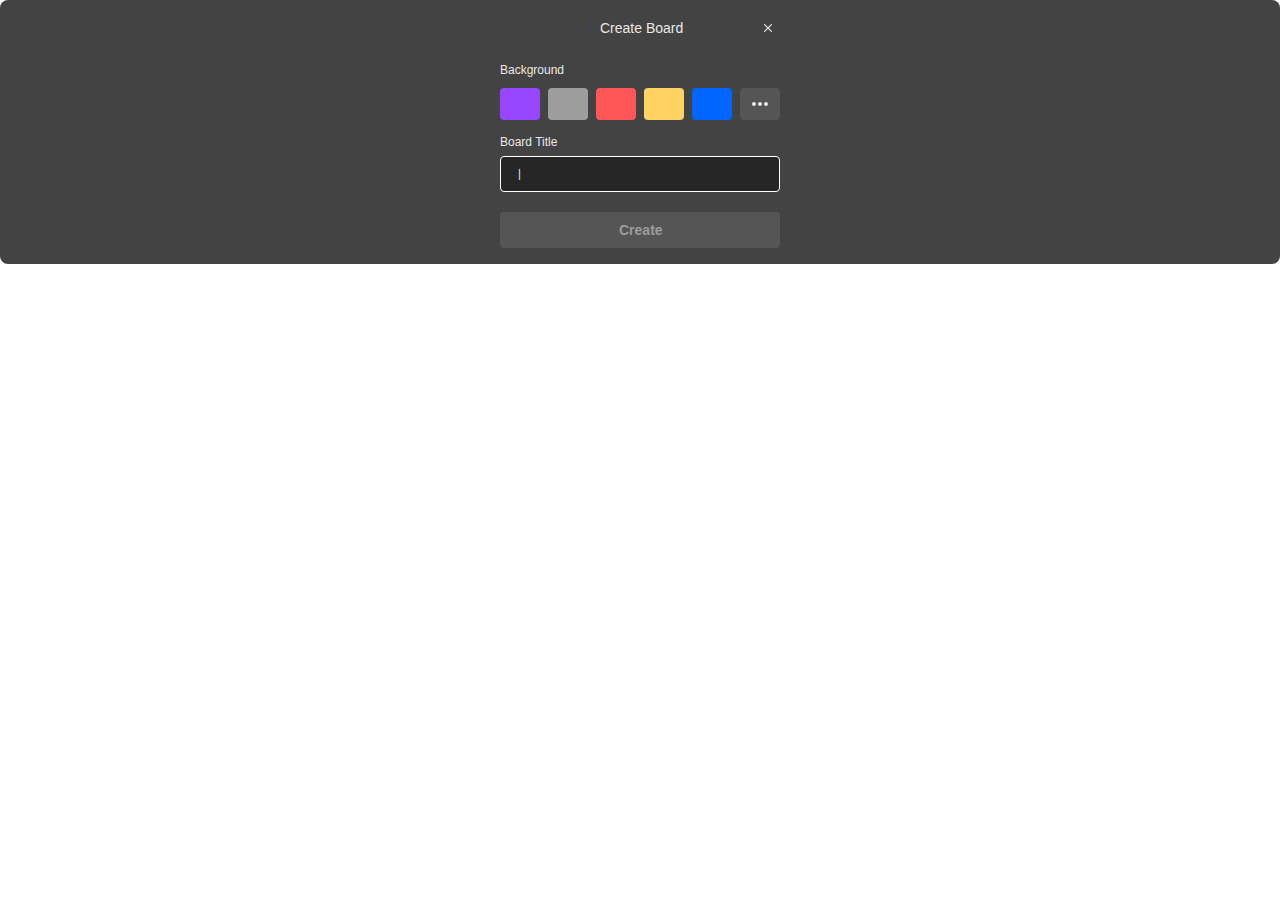
==== src/main/resources/templates/board-index.html @ 7d23e60c "board-index.html 구현" ====
<!DOCTYPE html>
<html lang="en">
<head>
  <meta charset="UTF-8" />
  <meta http-equiv="X-UA-Compatible" content="IE=edge" />
  <meta name="viewport" content="width=device-width, initial-scale=1.0" />

  <style>
    a,
    button,
    input,
    select,
    h1,
    h2,
    h3,
    h4,
    h5,
    * {
      margin: 0;
      padding: 0;
      border: none;
      text-decoration: none;
      appearance: none;
      background: none;

      -webkit-font-smoothing: antialiased;
    }

    .modal-create-board,
    .modal-create-board * {
      box-sizing: border-box;
    }
    .modal-create-board {
      background: var(--black-700, #434343);
      border-radius: 8px;
      padding: 16px 12px 16px 12px;
      display: flex;
      flex-direction: column;
      gap: 20px;
      align-items: center;
      justify-content: flex-start;
      position: relative;
    }
    .title {
      flex-shrink: 0;
      width: 280px;
      height: 24px;
      position: relative;
      overflow: hidden;
    }
    .create-board {
      color: var(--gray, #e9e9e9);
      text-align: center;
      font-family: "Pretendard-Medium", sans-serif;
      font-size: 14px;
      line-height: 24px;
      font-weight: 500;
      position: absolute;
      left: calc(50% - 40px);
      top: calc(50% - 12px);
      display: flex;
      align-items: center;
      justify-content: center;
    }
    .close {
      width: 24px;
      height: 24px;
      position: absolute;
      right: 0px;
      top: calc(50% - 12px);
      overflow: visible;
    }
    .contents {
      display: flex;
      flex-direction: column;
      gap: 12px;
      align-items: center;
      justify-content: flex-start;
      flex-shrink: 0;
      position: relative;
    }
    .color-list {
      display: flex;
      flex-direction: row;
      gap: 8px;
      align-items: flex-end;
      justify-content: flex-start;
      flex-wrap: wrap;
      flex-shrink: 0;
      width: 280px;
      position: relative;
    }
    .background {
      color: var(--gray, #e9e9e9);
      text-align: left;
      font-family: "Pretendard-Regular", sans-serif;
      font-size: 12px;
      line-height: 20px;
      font-weight: 400;
      position: relative;
      width: 280px;
    }
    .color-list2 {
      display: flex;
      flex-direction: row;
      gap: 8px;
      align-items: flex-start;
      justify-content: flex-start;
      flex-shrink: 0;
      position: relative;
    }
    .rectangle-6 {
      background: #9747ff;
      border-radius: 4px;
      flex-shrink: 0;
      width: 40px;
      height: 32px;
      position: relative;
    }
    .rectangle-14 {
      background: var(--black-400, #9d9d9d);
      border-radius: 4px;
      flex-shrink: 0;
      width: 40px;
      height: 32px;
      position: relative;
    }
    .rectangle-15 {
      background: #ff5757;
      border-radius: 4px;
      flex-shrink: 0;
      width: 40px;
      height: 32px;
      position: relative;
    }
    .rectangle-13 {
      background: #ffd362;
      border-radius: 4px;
      flex-shrink: 0;
      width: 40px;
      height: 32px;
      position: relative;
    }
    .rectangle-12 {
      background: #0066ff;
      border-radius: 4px;
      flex-shrink: 0;
      width: 40px;
      height: 32px;
      position: relative;
    }
    .btn-more {
      background: var(--black-500, #555555);
      border-radius: 4px;
      flex-shrink: 0;
      width: 40px;
      height: 32px;
      position: relative;
      overflow: hidden;
    }
    .more-horiz {
      width: 24px;
      height: 24px;
      position: absolute;
      left: 8px;
      top: 4px;
      overflow: visible;
    }
    .title-input {
      display: flex;
      flex-direction: column;
      gap: 4px;
      align-items: flex-start;
      justify-content: flex-start;
      flex-shrink: 0;
      position: relative;
    }
    .board-title {
      color: var(--gray, #e9e9e9);
      text-align: left;
      font-family: "Pretendard-Regular", sans-serif;
      font-size: 12px;
      line-height: 20px;
      font-weight: 400;
      position: relative;
      width: 280px;
    }
    .input {
      background: var(--black-800, #262626);
      border-radius: 4px;
      border-style: solid;
      border-color: var(--wihte, #ffffff);
      border-width: 1px;
      flex-shrink: 0;
      width: 280px;
      height: 36px;
      position: relative;
      overflow: hidden;
    }
    .div {
      color: var(--gray, #e9e9e9);
      text-align: left;
      font-family: "Pretendard-Regular", sans-serif;
      font-size: 13px;
      line-height: 20px;
      font-weight: 400;
      position: absolute;
      left: 12px;
      top: 8px;
      width: 256px;
    }
    .btn-create {
      background: var(--black-500, #555555);
      border-radius: 4px;
      flex-shrink: 0;
      width: 280px;
      height: 36px;
      position: relative;
      overflow: hidden;
    }
    .create {
      color: var(--black-400, #9d9d9d);
      text-align: center;
      font-family: "Pretendard-SemiBold", sans-serif;
      font-size: 14px;
      line-height: 20px;
      font-weight: 600;
      position: absolute;
      left: calc(50% - 21px);
      top: calc(50% - 10px);
      display: flex;
      align-items: center;
      justify-content: center;
    }

    :root {
      /* Colors */
      --wihte: #ffffff;
      --gray: #e9e9e9;
      --black-800: #262626;
      --black-700: #434343;
      --black-500: #555555;
      --black-400: #9d9d9d;
      --line: #e5e5e5;
      --link: #5498ff;

    }

  </style>
  <title>board-create</title>
</head>
<body>
<div class="modal-create-board">
  <div class="title">
    <div class="create-board">Create Board</div>
    <svg
        class="close"
        width="24"
        height="24"
        viewBox="0 0 24 24"
        fill="none"
        xmlns="http://www.w3.org/2000/svg"
    >
      <g clip-path="url(#clip0_1_32670)">
        <path
            d="M15.8225 8.18354C15.5859 7.94691 15.2036 7.94691 14.967 8.18354L12 11.1445L9.03299 8.17747C8.79636 7.94084 8.41411 7.94084 8.17747 8.17747C7.94084 8.41411 7.94084 8.79636 8.17747 9.03299L11.1445 12L8.17747 14.967C7.94084 15.2036 7.94084 15.5859 8.17747 15.8225C8.41411 16.0592 8.79636 16.0592 9.03299 15.8225L12 12.8555L14.967 15.8225C15.2036 16.0592 15.5859 16.0592 15.8225 15.8225C16.0592 15.5859 16.0592 15.2036 15.8225 14.967L12.8555 12L15.8225 9.03299C16.0531 8.80243 16.0531 8.41411 15.8225 8.18354Z"
            fill="#E9E9E9"
        />
      </g>
      <defs>
        <clipPath id="clip0_1_32670">
          <rect width="24" height="24" fill="white" />
        </clipPath>
      </defs>
    </svg>
  </div>
  <div class="contents">
    <div class="color-list">
      <div class="background">Background</div>
      <div class="color-list2">
        <div class="rectangle-6"></div>
        <div class="rectangle-14"></div>
        <div class="rectangle-15"></div>
        <div class="rectangle-13"></div>
        <div class="rectangle-12"></div>
      </div>
      <div class="btn-more">
        <svg
            class="more-horiz"
            width="24"
            height="24"
            viewBox="0 0 24 24"
            fill="none"
            xmlns="http://www.w3.org/2000/svg"
        >
          <g clip-path="url(#clip0_1_32693)">
            <path
                d="M6 10C4.9 10 4 10.9 4 12C4 13.1 4.9 14 6 14C7.1 14 8 13.1 8 12C8 10.9 7.1 10 6 10ZM18 10C16.9 10 16 10.9 16 12C16 13.1 16.9 14 18 14C19.1 14 20 13.1 20 12C20 10.9 19.1 10 18 10ZM12 10C10.9 10 10 10.9 10 12C10 13.1 10.9 14 12 14C13.1 14 14 13.1 14 12C14 10.9 13.1 10 12 10Z"
                fill="#E9E9E9"
            />
          </g>
          <defs>
            <clipPath id="clip0_1_32693">
              <rect width="24" height="24" fill="white" />
            </clipPath>
          </defs>
        </svg>
      </div>
    </div>
    <div class="title-input">
      <div class="board-title">Board Title</div>
      <div class="input">
        <div class="div">ㅣ</div>
      </div>
    </div>
  </div>
  <div class="btn-create">
    <div class="create">Create</div>
  </div>
</div>
</body>
</html>
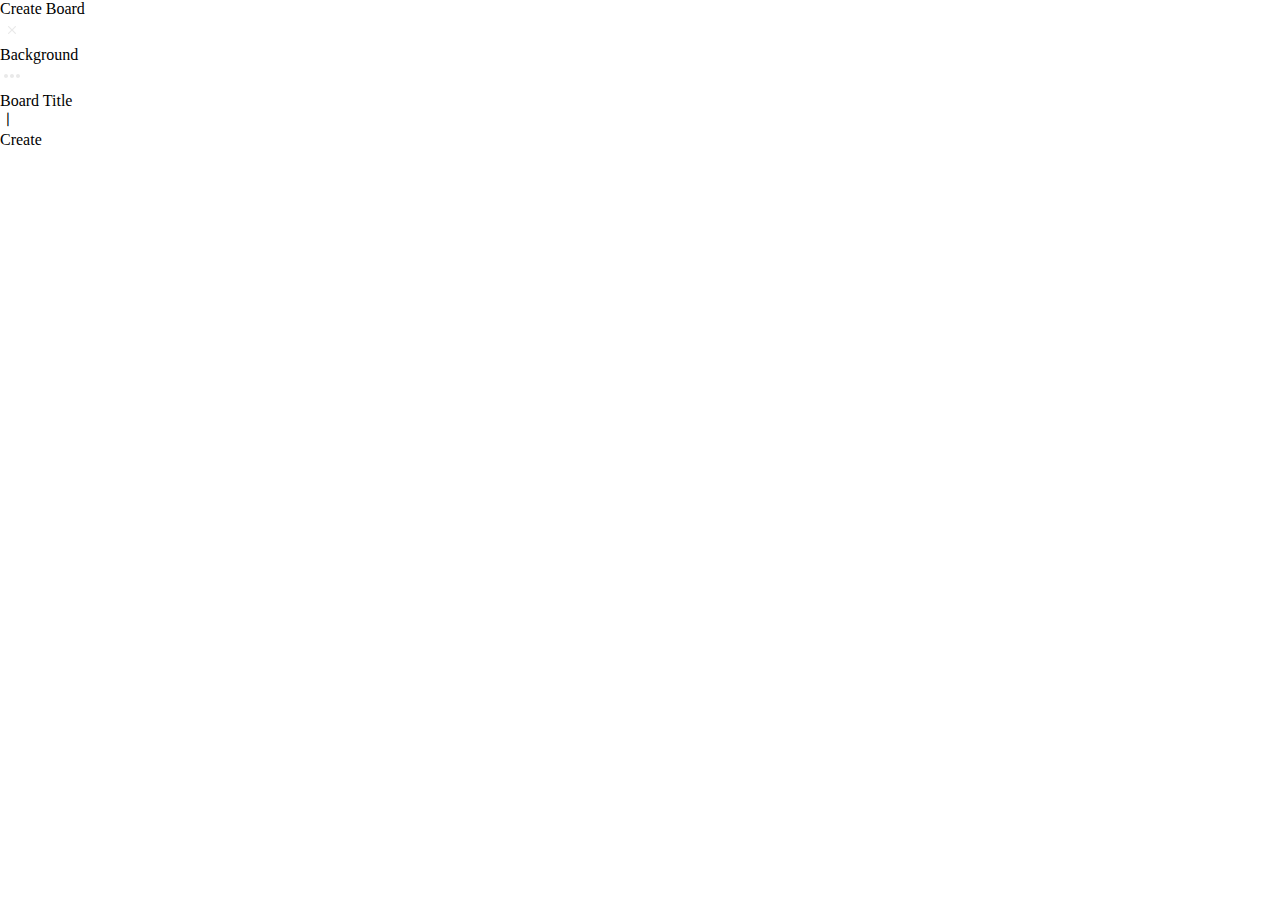
==== commit 72994e48: "프론트코드 업데이트" ====
--- a/src/main/resources/templates/board-index.html
+++ b/src/main/resources/templates/board-index.html
@@ -1,322 +1,103 @@
 <!DOCTYPE html>
 <html lang="en">
-<head>
-  <meta charset="UTF-8" />
-  <meta http-equiv="X-UA-Compatible" content="IE=edge" />
-  <meta name="viewport" content="width=device-width, initial-scale=1.0" />
+  <head>
+    <meta charset="UTF-8" />
+    <meta http-equiv="X-UA-Compatible" content="IE=edge" />
+    <meta name="viewport" content="width=device-width, initial-scale=1.0" />
+    <link rel="stylesheet" href="./vars.css" />
+    <link rel="stylesheet" href="./style.css" />
 
-  <style>
-    a,
-    button,
-    input,
-    select,
-    h1,
-    h2,
-    h3,
-    h4,
-    h5,
-    * {
-      margin: 0;
-      padding: 0;
-      border: none;
-      text-decoration: none;
-      appearance: none;
-      background: none;
+    <style>
+      a,
+      button,
+      input,
+      select,
+      h1,
+      h2,
+      h3,
+      h4,
+      h5,
+      * {
+        margin: 0;
+        padding: 0;
+        border: none;
+        text-decoration: none;
+        appearance: none;
+        background: none;
 
-      -webkit-font-smoothing: antialiased;
-    }
-
-    .modal-create-board,
-    .modal-create-board * {
-      box-sizing: border-box;
-    }
-    .modal-create-board {
-      background: var(--black-700, #434343);
-      border-radius: 8px;
-      padding: 16px 12px 16px 12px;
-      display: flex;
-      flex-direction: column;
-      gap: 20px;
-      align-items: center;
-      justify-content: flex-start;
-      position: relative;
-    }
-    .title {
-      flex-shrink: 0;
-      width: 280px;
-      height: 24px;
-      position: relative;
-      overflow: hidden;
-    }
-    .create-board {
-      color: var(--gray, #e9e9e9);
-      text-align: center;
-      font-family: "Pretendard-Medium", sans-serif;
-      font-size: 14px;
-      line-height: 24px;
-      font-weight: 500;
-      position: absolute;
-      left: calc(50% - 40px);
-      top: calc(50% - 12px);
-      display: flex;
-      align-items: center;
-      justify-content: center;
-    }
-    .close {
-      width: 24px;
-      height: 24px;
-      position: absolute;
-      right: 0px;
-      top: calc(50% - 12px);
-      overflow: visible;
-    }
-    .contents {
-      display: flex;
-      flex-direction: column;
-      gap: 12px;
-      align-items: center;
-      justify-content: flex-start;
-      flex-shrink: 0;
-      position: relative;
-    }
-    .color-list {
-      display: flex;
-      flex-direction: row;
-      gap: 8px;
-      align-items: flex-end;
-      justify-content: flex-start;
-      flex-wrap: wrap;
-      flex-shrink: 0;
-      width: 280px;
-      position: relative;
-    }
-    .background {
-      color: var(--gray, #e9e9e9);
-      text-align: left;
-      font-family: "Pretendard-Regular", sans-serif;
-      font-size: 12px;
-      line-height: 20px;
-      font-weight: 400;
-      position: relative;
-      width: 280px;
-    }
-    .color-list2 {
-      display: flex;
-      flex-direction: row;
-      gap: 8px;
-      align-items: flex-start;
-      justify-content: flex-start;
-      flex-shrink: 0;
-      position: relative;
-    }
-    .rectangle-6 {
-      background: #9747ff;
-      border-radius: 4px;
-      flex-shrink: 0;
-      width: 40px;
-      height: 32px;
-      position: relative;
-    }
-    .rectangle-14 {
-      background: var(--black-400, #9d9d9d);
-      border-radius: 4px;
-      flex-shrink: 0;
-      width: 40px;
-      height: 32px;
-      position: relative;
-    }
-    .rectangle-15 {
-      background: #ff5757;
-      border-radius: 4px;
-      flex-shrink: 0;
-      width: 40px;
-      height: 32px;
-      position: relative;
-    }
-    .rectangle-13 {
-      background: #ffd362;
-      border-radius: 4px;
-      flex-shrink: 0;
-      width: 40px;
-      height: 32px;
-      position: relative;
-    }
-    .rectangle-12 {
-      background: #0066ff;
-      border-radius: 4px;
-      flex-shrink: 0;
-      width: 40px;
-      height: 32px;
-      position: relative;
-    }
-    .btn-more {
-      background: var(--black-500, #555555);
-      border-radius: 4px;
-      flex-shrink: 0;
-      width: 40px;
-      height: 32px;
-      position: relative;
-      overflow: hidden;
-    }
-    .more-horiz {
-      width: 24px;
-      height: 24px;
-      position: absolute;
-      left: 8px;
-      top: 4px;
-      overflow: visible;
-    }
-    .title-input {
-      display: flex;
-      flex-direction: column;
-      gap: 4px;
-      align-items: flex-start;
-      justify-content: flex-start;
-      flex-shrink: 0;
-      position: relative;
-    }
-    .board-title {
-      color: var(--gray, #e9e9e9);
-      text-align: left;
-      font-family: "Pretendard-Regular", sans-serif;
-      font-size: 12px;
-      line-height: 20px;
-      font-weight: 400;
-      position: relative;
-      width: 280px;
-    }
-    .input {
-      background: var(--black-800, #262626);
-      border-radius: 4px;
-      border-style: solid;
-      border-color: var(--wihte, #ffffff);
-      border-width: 1px;
-      flex-shrink: 0;
-      width: 280px;
-      height: 36px;
-      position: relative;
-      overflow: hidden;
-    }
-    .div {
-      color: var(--gray, #e9e9e9);
-      text-align: left;
-      font-family: "Pretendard-Regular", sans-serif;
-      font-size: 13px;
-      line-height: 20px;
-      font-weight: 400;
-      position: absolute;
-      left: 12px;
-      top: 8px;
-      width: 256px;
-    }
-    .btn-create {
-      background: var(--black-500, #555555);
-      border-radius: 4px;
-      flex-shrink: 0;
-      width: 280px;
-      height: 36px;
-      position: relative;
-      overflow: hidden;
-    }
-    .create {
-      color: var(--black-400, #9d9d9d);
-      text-align: center;
-      font-family: "Pretendard-SemiBold", sans-serif;
-      font-size: 14px;
-      line-height: 20px;
-      font-weight: 600;
-      position: absolute;
-      left: calc(50% - 21px);
-      top: calc(50% - 10px);
-      display: flex;
-      align-items: center;
-      justify-content: center;
-    }
-
-    :root {
-      /* Colors */
-      --wihte: #ffffff;
-      --gray: #e9e9e9;
-      --black-800: #262626;
-      --black-700: #434343;
-      --black-500: #555555;
-      --black-400: #9d9d9d;
-      --line: #e5e5e5;
-      --link: #5498ff;
-
-    }
-
-  </style>
-  <title>board-create</title>
-</head>
-<body>
-<div class="modal-create-board">
-  <div class="title">
-    <div class="create-board">Create Board</div>
-    <svg
-        class="close"
-        width="24"
-        height="24"
-        viewBox="0 0 24 24"
-        fill="none"
-        xmlns="http://www.w3.org/2000/svg"
-    >
-      <g clip-path="url(#clip0_1_32670)">
-        <path
-            d="M15.8225 8.18354C15.5859 7.94691 15.2036 7.94691 14.967 8.18354L12 11.1445L9.03299 8.17747C8.79636 7.94084 8.41411 7.94084 8.17747 8.17747C7.94084 8.41411 7.94084 8.79636 8.17747 9.03299L11.1445 12L8.17747 14.967C7.94084 15.2036 7.94084 15.5859 8.17747 15.8225C8.41411 16.0592 8.79636 16.0592 9.03299 15.8225L12 12.8555L14.967 15.8225C15.2036 16.0592 15.5859 16.0592 15.8225 15.8225C16.0592 15.5859 16.0592 15.2036 15.8225 14.967L12.8555 12L15.8225 9.03299C16.0531 8.80243 16.0531 8.41411 15.8225 8.18354Z"
-            fill="#E9E9E9"
-        />
-      </g>
-      <defs>
-        <clipPath id="clip0_1_32670">
-          <rect width="24" height="24" fill="white" />
-        </clipPath>
-      </defs>
-    </svg>
-  </div>
-  <div class="contents">
-    <div class="color-list">
-      <div class="background">Background</div>
-      <div class="color-list2">
-        <div class="rectangle-6"></div>
-        <div class="rectangle-14"></div>
-        <div class="rectangle-15"></div>
-        <div class="rectangle-13"></div>
-        <div class="rectangle-12"></div>
-      </div>
-      <div class="btn-more">
+        -webkit-font-smoothing: antialiased;
+      }
+    </style>
+    <title>Document</title>
+  </head>
+  <body>
+    <div class="modal-create-board">
+      <div class="title">
+        <div class="create-board">Create Board</div>
         <svg
-            class="more-horiz"
-            width="24"
-            height="24"
-            viewBox="0 0 24 24"
-            fill="none"
-            xmlns="http://www.w3.org/2000/svg"
+          class="close"
+          width="24"
+          height="24"
+          viewBox="0 0 24 24"
+          fill="none"
+          xmlns="http://www.w3.org/2000/svg"
         >
-          <g clip-path="url(#clip0_1_32693)">
+          <g clip-path="url(#clip0_1_32670)">
             <path
-                d="M6 10C4.9 10 4 10.9 4 12C4 13.1 4.9 14 6 14C7.1 14 8 13.1 8 12C8 10.9 7.1 10 6 10ZM18 10C16.9 10 16 10.9 16 12C16 13.1 16.9 14 18 14C19.1 14 20 13.1 20 12C20 10.9 19.1 10 18 10ZM12 10C10.9 10 10 10.9 10 12C10 13.1 10.9 14 12 14C13.1 14 14 13.1 14 12C14 10.9 13.1 10 12 10Z"
-                fill="#E9E9E9"
+              d="M15.8225 8.18354C15.5859 7.94691 15.2036 7.94691 14.967 8.18354L12 11.1445L9.03299 8.17747C8.79636 7.94084 8.41411 7.94084 8.17747 8.17747C7.94084 8.41411 7.94084 8.79636 8.17747 9.03299L11.1445 12L8.17747 14.967C7.94084 15.2036 7.94084 15.5859 8.17747 15.8225C8.41411 16.0592 8.79636 16.0592 9.03299 15.8225L12 12.8555L14.967 15.8225C15.2036 16.0592 15.5859 16.0592 15.8225 15.8225C16.0592 15.5859 16.0592 15.2036 15.8225 14.967L12.8555 12L15.8225 9.03299C16.0531 8.80243 16.0531 8.41411 15.8225 8.18354Z"
+              fill="#E9E9E9"
             />
           </g>
           <defs>
-            <clipPath id="clip0_1_32693">
+            <clipPath id="clip0_1_32670">
               <rect width="24" height="24" fill="white" />
             </clipPath>
           </defs>
         </svg>
       </div>
-    </div>
-    <div class="title-input">
-      <div class="board-title">Board Title</div>
-      <div class="input">
-        <div class="div">ㅣ</div>
+      <div class="contents">
+        <div class="color-list">
+          <div class="background">Background</div>
+          <div class="color-list2">
+            <div class="rectangle-6"></div>
+            <div class="rectangle-14"></div>
+            <div class="rectangle-15"></div>
+            <div class="rectangle-13"></div>
+            <div class="rectangle-12"></div>
+          </div>
+          <div class="btn-more">
+            <svg
+              class="more-horiz"
+              width="24"
+              height="24"
+              viewBox="0 0 24 24"
+              fill="none"
+              xmlns="http://www.w3.org/2000/svg"
+            >
+              <g clip-path="url(#clip0_1_32693)">
+                <path
+                  d="M6 10C4.9 10 4 10.9 4 12C4 13.1 4.9 14 6 14C7.1 14 8 13.1 8 12C8 10.9 7.1 10 6 10ZM18 10C16.9 10 16 10.9 16 12C16 13.1 16.9 14 18 14C19.1 14 20 13.1 20 12C20 10.9 19.1 10 18 10ZM12 10C10.9 10 10 10.9 10 12C10 13.1 10.9 14 12 14C13.1 14 14 13.1 14 12C14 10.9 13.1 10 12 10Z"
+                  fill="#E9E9E9"
+                />
+              </g>
+              <defs>
+                <clipPath id="clip0_1_32693">
+                  <rect width="24" height="24" fill="white" />
+                </clipPath>
+              </defs>
+            </svg>
+          </div>
+        </div>
+        <div class="title-input">
+          <div class="board-title">Board Title</div>
+          <div class="input">
+            <div class="div">ㅣ</div>
+          </div>
+        </div>
+      </div>
+      <div class="btn-create">
+        <div class="create">Create</div>
       </div>
     </div>
-  </div>
-  <div class="btn-create">
-    <div class="create">Create</div>
-  </div>
-</div>
-</body>
-</html>+  </body>
+</html>
